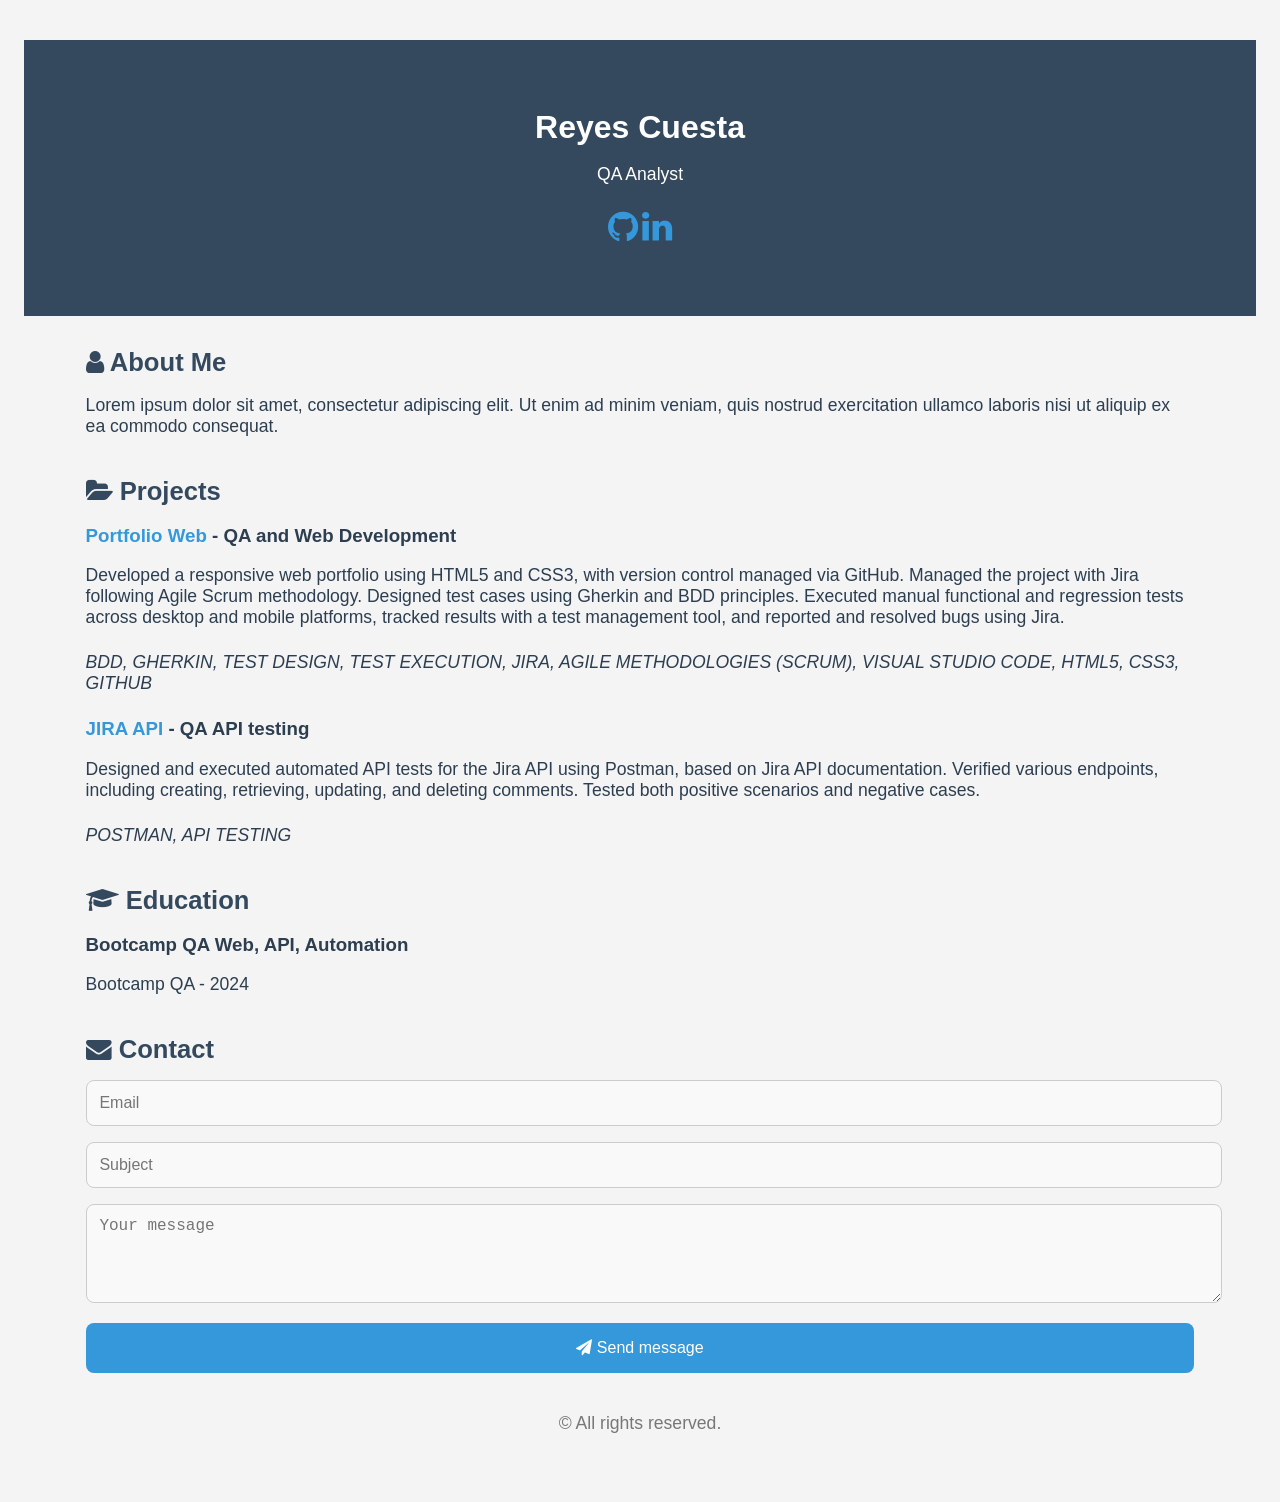
==== Index.html @ bacbcab6 "Creado index ejemplo Creado ejemplo de index y css y se ha modificado readme." ====
<!DOCTYPE html>
<html lang="en">

<head>
  <meta charset="UTF-8">
  <meta name="viewport" content="width=device-width, initial-scale=1.0">
  <meta name="description" content="Portfolio Reyes Cuesta QA">
  <meta name="author" content="Reyes Cuesta">
  <title>Reyes Cuesta - Portfolio</title>
  <link href="style.css" rel="stylesheet">
  <!-- Importar Font Awesome para los iconos -->
  <link rel="stylesheet" href="https://cdnjs.cloudflare.com/ajax/libs/font-awesome/4.7.0/css/font-awesome.min.css">
</head>

<body>

  <header>
    <h1>Reyes Cuesta</h1>
    <p>QA Analyst</p>
    <p>
      <a href="https://github.com/" title="GitHub" class="fa fa-github fa-2x"></a>
      <a href="https://www.linkedin.com/" title="LinkedIn" class="fa fa-linkedin fa-2x"></a>
    </p>
  </header>

  <main>
    <section>
      <h2><i class="fa fa-user"></i> About Me</h2>
      <p>Lorem ipsum dolor sit amet, consectetur adipiscing elit. Ut enim ad minim veniam, quis nostrud exercitation
        ullamco laboris nisi ut aliquip ex ea commodo consequat.</p>
    </section>

    <section>
      <h2><i class="fa fa-folder-open"></i> Projects</h2>

      <h3><a href="https://yourwebsite.com" target="_blank">Portfolio Web</a> - QA and Web
        Development</h3>
      <p>Developed a responsive web portfolio using HTML5 and CSS3, with version control managed via GitHub. Managed the project with Jira following Agile Scrum methodology. Designed test cases using Gherkin and BDD principles. Executed manual functional and regression tests across desktop and mobile platforms, tracked results with a test management tool, and reported and resolved bugs using Jira.</p>
      <p><em> BDD, GHERKIN, TEST DESIGN, TEST EXECUTION, JIRA, AGILE METHODOLOGIES (SCRUM), VISUAL STUDIO CODE, HTML5, CSS3, GITHUB </em></p>

      <h3><a href="https://yourwebsite.com" target="_blank">JIRA API</a> - QA API testing
      </h3>
      <p>Designed and executed automated API tests for the Jira API using Postman, based on Jira API documentation. Verified various endpoints, including creating, retrieving, updating, and deleting comments. Tested both positive scenarios and negative cases.</p>
      <p><em>POSTMAN, API TESTING</em></p>
    </section>

    <section>
      <h2><i class="fa fa-graduation-cap"></i> Education</h2>
      <h3> Bootcamp QA Web, API, Automation</h3>
      <p>Bootcamp QA - 2024</p>
    </section>

    <section>
      <h2><i class="fa fa-envelope"></i> Contact</h2>
       <form action="https://docs.google.com/forms/d/e/1FAIpQLSelAH07_exqwX5BQ6-Pu5iBp-cmEMJmW2APO24Xlw60aTkpVQ/formResponse" method="POST">
        <input type="email" id="name" name="entry.1564292246" placeholder="Email"><br>
        <input type="text" id="email" name="entry.877029958" placeholder="Subject"><br>
        <textarea rows="4" id="message" name="entry.465720647" placeholder="Your message"></textarea><br>
        <button type="submit"><i class="fa fa-paper-plane"></i> Send message</button>
      </form>
    </section>
  </main>

  <footer>
    <p>&copy; All rights reserved.</p>
  </footer>

</body>

</html>
---- style.css ----
body {
    font-family: 'Verdana', Arial, sans-serif; 
    font-size: 1rem; 
    color: #2c3e50;
    background-color: #f4f4f4;
    padding: 2rem 1rem; 
    text-align: center;
}

header {
    background-color: #34495e; 
    color: white;
    padding: 3rem 2rem;
    margin-bottom: 2rem;
}

h1 {
    font-size: 2rem;
    margin-bottom: 1rem;
}

p {
    font-size: 1.1rem; 
    margin-bottom: 1.5rem;
}

a {
    color: #3498db;
    text-decoration: none;
}

a:hover {
    color: #2980b9;
}



main {
    margin: auto 5%;
    text-align: left;
}

section {
    margin-bottom: 2.5rem; 
}

h2 {
    font-size: 1.6rem;
    margin-bottom: 1rem;
    color: #34495e; 
}
/* Estilos del formulario */
form {
    width: 100%; 
}

input, textarea {
    width: 100%;
    padding: 0.8rem;
    margin-bottom: 1rem;
    font-size: 1rem;
    border: 1px solid #ccc;
    border-radius: 0.5rem;
    background-color: #f9f9f9;
}

button {
    width: 100%; 
    padding: 1rem;
    background-color: #3498db;
    color: white;
    border: none;
    border-radius: 0.5rem;
    font-size: 1rem;
}

button:hover {
    background-color: #2980b9;
}


footer {
    margin-top: 2rem;
    font-size: 0.9rem;
    color: #777;
}
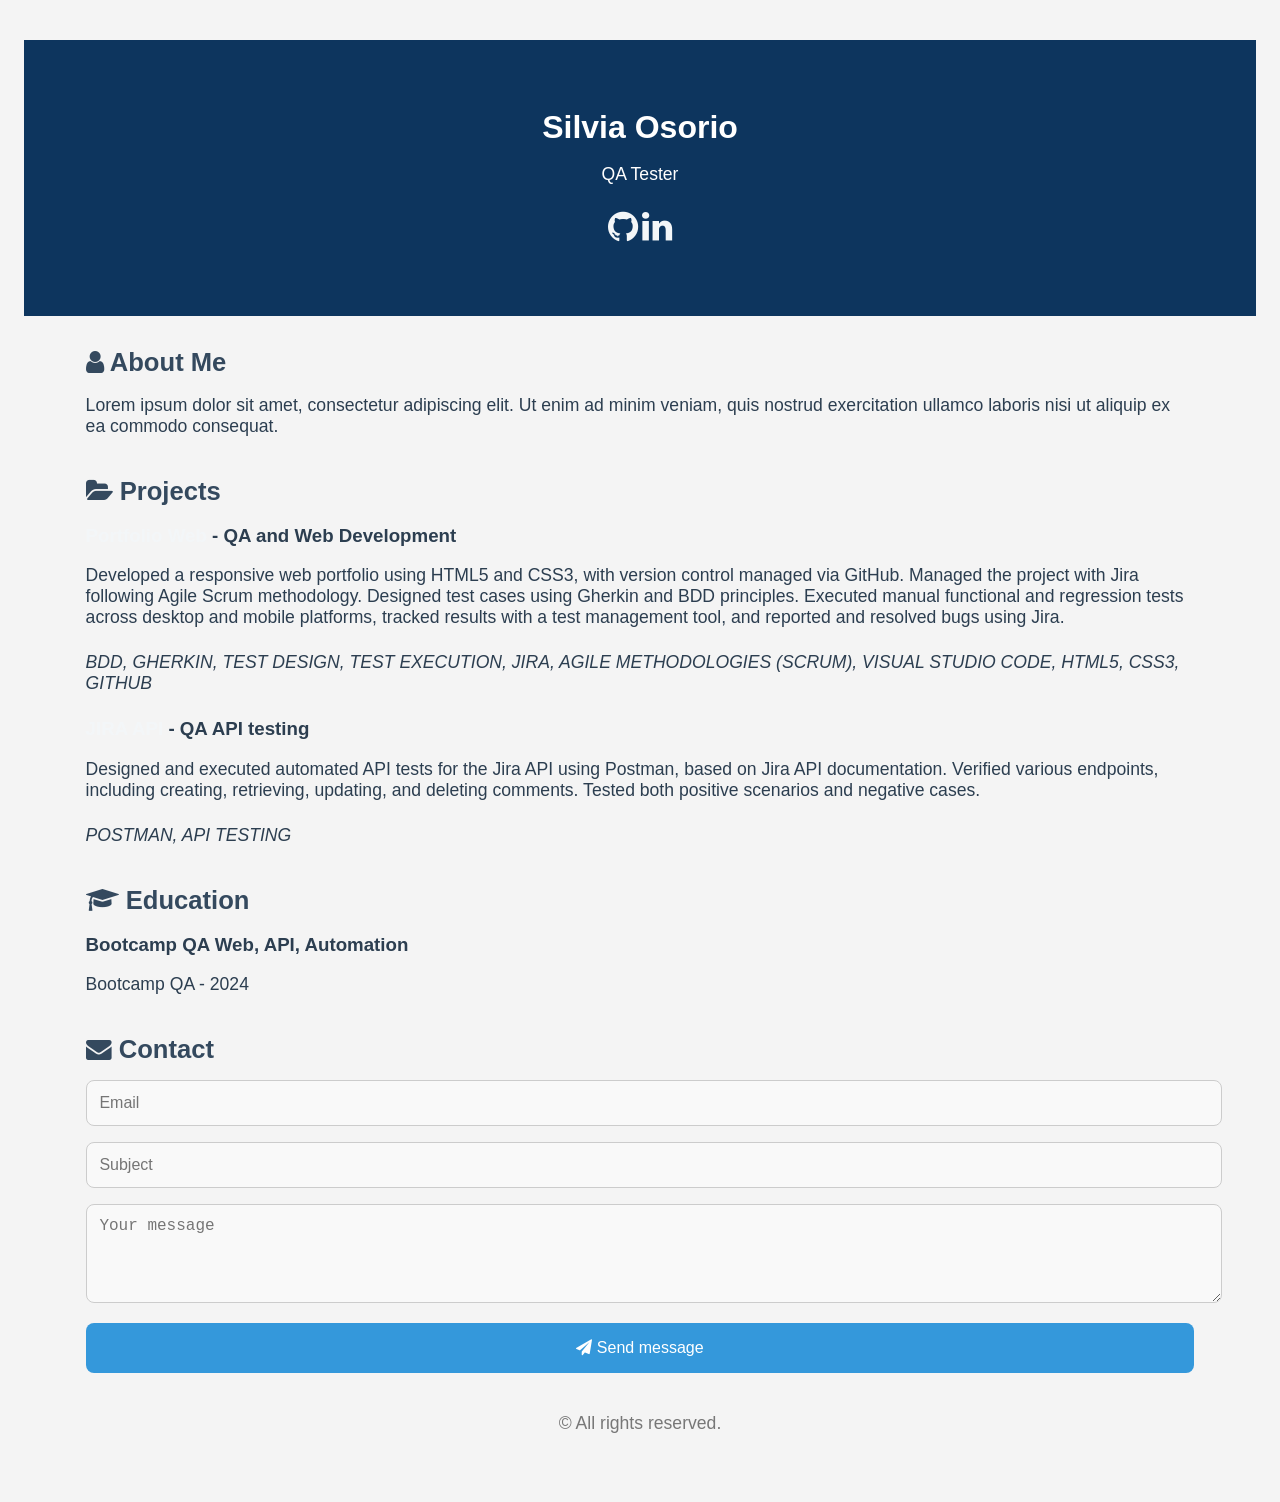
==== commit 3ae4641b: "SCRUM-1 Cabecera Actualizado nombre, enlaces y colores. https://silviaqa.atlassian.net/browse/SCRUM-" ====
--- a/Index.html
+++ b/Index.html
@@ -4,8 +4,8 @@
 <head>
   <meta charset="UTF-8">
   <meta name="viewport" content="width=device-width, initial-scale=1.0">
-  <meta name="description" content="Portfolio Reyes Cuesta QA">
-  <meta name="author" content="Reyes Cuesta">
+  <meta name="description" content="Portfolio Silvia Osorio QA">
+  <meta name="author" content="Silvia Osorio">
   <title>Reyes Cuesta - Portfolio</title>
   <link href="style.css" rel="stylesheet">
   <!-- Importar Font Awesome para los iconos -->
@@ -15,11 +15,11 @@
 <body>
 
   <header>
-    <h1>Reyes Cuesta</h1>
-    <p>QA Analyst</p>
+    <h1>Silvia Osorio</h1>
+    <p>QA Tester</p>
     <p>
-      <a href="https://github.com/" title="GitHub" class="fa fa-github fa-2x"></a>
-      <a href="https://www.linkedin.com/" title="LinkedIn" class="fa fa-linkedin fa-2x"></a>
+      <a href="https://github.com/SilviaQAOrganization/portafolioqa" title="GitHub" class="fa fa-github fa-2x"></a>
+      <a href="http://linkedin.com/in/silvia-osorio-solé-88411a216" title="LinkedIn" class="fa fa-linkedin fa-2x"></a>
     </p>
   </header>
 
--- a/style.css
+++ b/style.css
@@ -9,7 +9,7 @@
 }
 
 header {
-    background-color: #34495e; 
+    background-color: #0d355e; 
     color: white;
     padding: 3rem 2rem;
     margin-bottom: 2rem;
@@ -26,12 +26,12 @@
 }
 
 a {
-    color: #3498db;
+    color: #f3f6f8;
     text-decoration: none;
 }
 
 a:hover {
-    color: #2980b9;
+    color: #86c4ec;
 }
 
 
